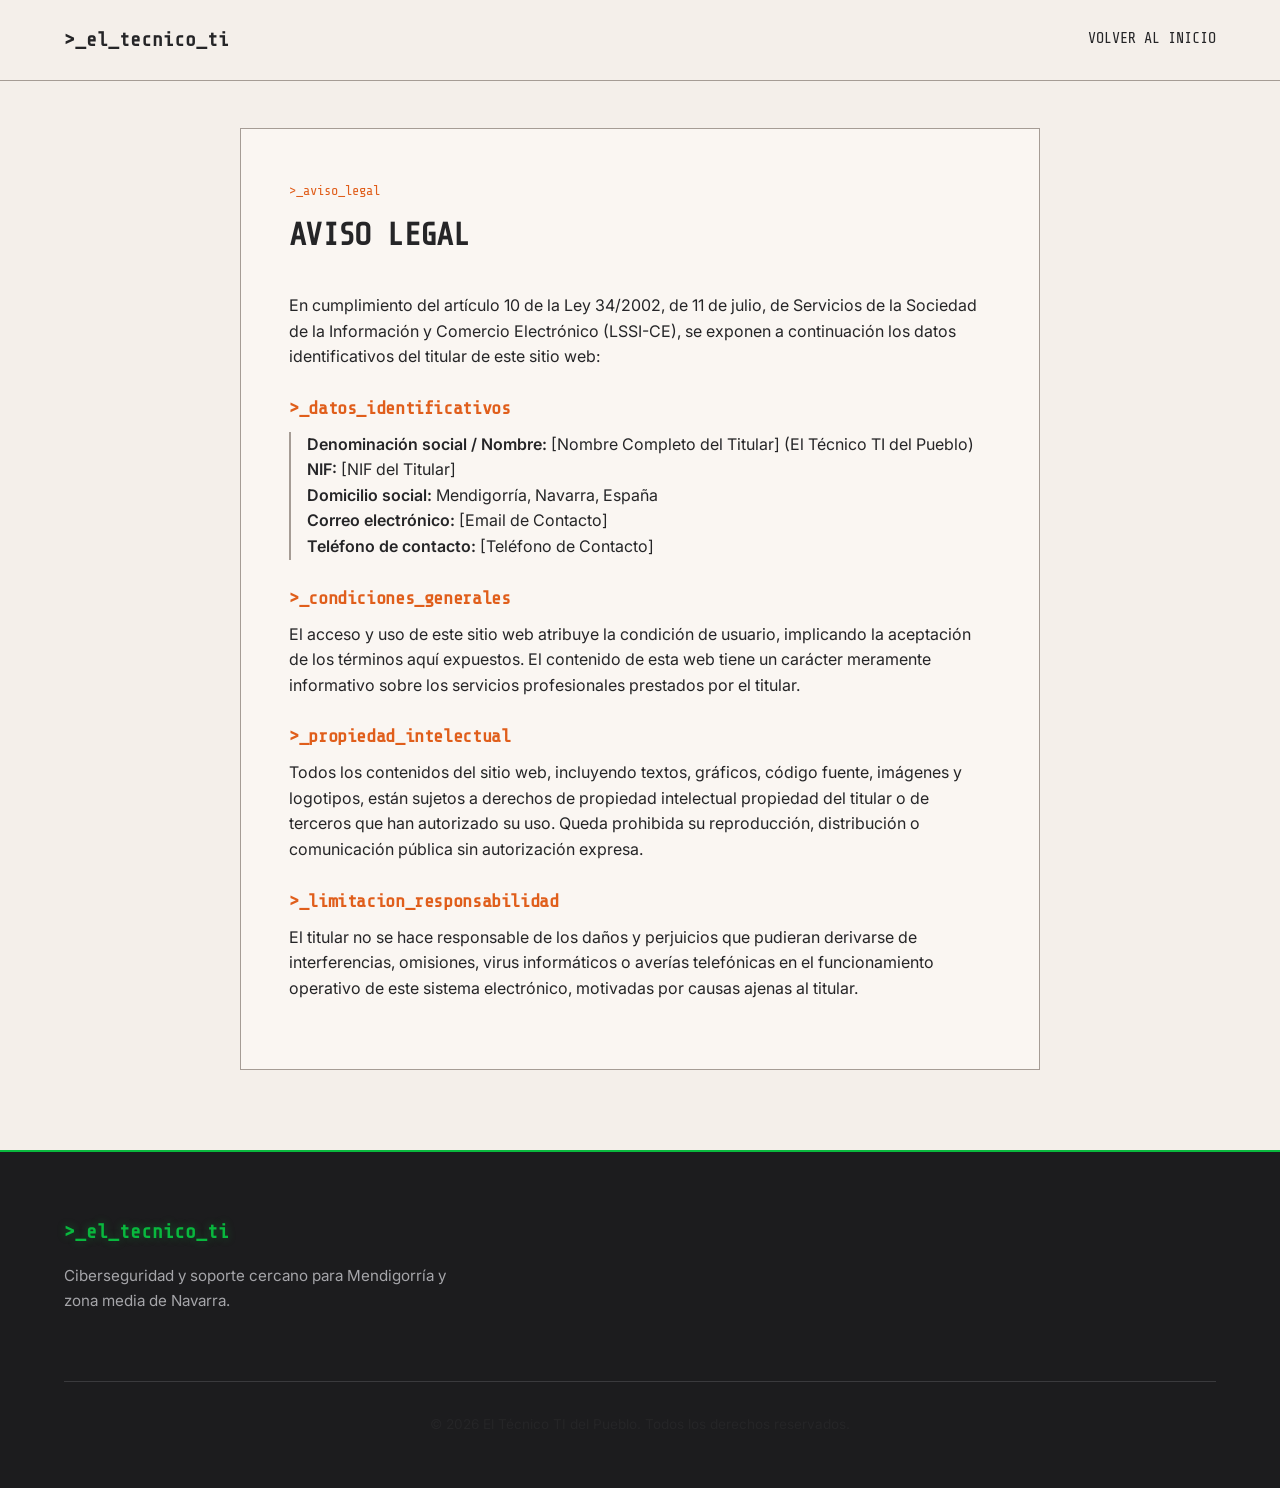
==== docs/aviso-legal.html @ a72f8ba3 "Initial commit: El Técnico TI del Pueblo" ====
<!DOCTYPE html>
<html lang="es">
<head>
    <meta charset="UTF-8">
    <meta name="viewport" content="width=device-width, initial-scale=1.0">
    <title>Aviso Legal | El Técnico TI del Pueblo</title>
    <meta name="robots" content="noindex, nofollow">
    <link rel="stylesheet" href="style.css?v=1.0.0">
    <link href="https://fonts.googleapis.com/css2?family=Inter:wght@300;400;500;600;700&family=Share+Tech+Mono&display=swap" rel="stylesheet">
</head>
<body>
    <header id="site-header">
        <nav aria-label="Navegación principal">
            <div class="logo-container">
                <a href="index.html" aria-label="Ir al inicio de El Técnico TI del Pueblo">
                    <span class="logo-text">&gt;_el_tecnico_ti</span>
                </a>
            </div>
            <ul class="nav-links">
                <li><a href="index.html">Volver al inicio</a></li>
            </ul>
        </nav>
    </header>

    <main id="main-content" style="padding-top: 8rem; padding-bottom: 5rem;">
        <div class="container" style="max-width: 800px; background-color: var(--bg-card); border: 1px solid var(--border-color); padding: 3rem;">
            <span class="section-tag">&gt;_aviso_legal</span>
            <h1 style="font-family: var(--font-mono); font-size: 2rem; margin-bottom: 2rem; text-transform: uppercase;">Aviso Legal</h1>
            
            <p>En cumplimiento del artículo 10 de la Ley 34/2002, de 11 de julio, de Servicios de la Sociedad de la Información y Comercio Electrónico (LSSI-CE), se exponen a continuación los datos identificativos del titular de este sitio web:</p>

            <h3 style="font-family: var(--font-mono); margin: 1.5rem 0 0.5rem; color: var(--crt-amber);">&gt;_datos_identificativos</h3>
            <ul style="list-style: none; padding-left: 1rem; border-left: 2px solid var(--border-color); margin-bottom: 1.5rem;">
                <li><strong>Denominación social / Nombre:</strong> [Nombre Completo del Titular] (El Técnico TI del Pueblo)</li>
                <li><strong>NIF:</strong> [NIF del Titular]</li>
                <li><strong>Domicilio social:</strong> Mendigorría, Navarra, España</li>
                <li><strong>Correo electrónico:</strong> [Email de Contacto]</li>
                <li><strong>Teléfono de contacto:</strong> [Teléfono de Contacto]</li>
            </ul>

            <h3 style="font-family: var(--font-mono); margin: 1.5rem 0 0.5rem; color: var(--crt-amber);">&gt;_condiciones_generales</h3>
            <p>El acceso y uso de este sitio web atribuye la condición de usuario, implicando la aceptación de los términos aquí expuestos. El contenido de esta web tiene un carácter meramente informativo sobre los servicios profesionales prestados por el titular.</p>

            <h3 style="font-family: var(--font-mono); margin: 1.5rem 0 0.5rem; color: var(--crt-amber);">&gt;_propiedad_intelectual</h3>
            <p>Todos los contenidos del sitio web, incluyendo textos, gráficos, código fuente, imágenes y logotipos, están sujetos a derechos de propiedad intelectual propiedad del titular o de terceros que han autorizado su uso. Queda prohibida su reproducción, distribución o comunicación pública sin autorización expresa.</p>

            <h3 style="font-family: var(--font-mono); margin: 1.5rem 0 0.5rem; color: var(--crt-amber);">&gt;_limitacion_responsabilidad</h3>
            <p>El titular no se hace responsable de los daños y perjuicios que pudieran derivarse de interferencias, omisiones, virus informáticos o averías telefónicas en el funcionamiento operativo de este sistema electrónico, motivadas por causas ajenas al titular.</p>
        </div>
    </main>

    <footer id="site-footer">
        <div class="container">
            <div class="footer-layout">
                <div class="footer-brand">
                    <span class="logo-text">&gt;_el_tecnico_ti</span>
                    <p>Ciberseguridad y soporte cercano para Mendigorría y zona media de Navarra.</p>
                </div>
            </div>
            <div class="footer-bottom">
                <p>&copy; 2026 El Técnico TI del Pueblo. Todos los derechos reservados.</p>
            </div>
        </div>
    </footer>
</body>
</html>
---- docs/style.css ----
/* ==========================================================================
   EL TÉCNICO TI DEL PUEBLO - HOJA DE ESTILOS VINTAGE-TECH
   Estética retro-tech 80s-90s (Mr. Robot / CRT) adaptada a usabilidad moderna.
   Metodología: Mobile First & CSS Variables.
   ========================================================================== */

/* --------------------------------------------------------------------------
   Variables de Diseño (Diseño Retro-Tech)
   -------------------------------------------------------------------------- */
:root {
    /* Paleta Principal: Plástico Beige Retro + Fósforo CRT */
    --bg-primary: #F4EFEA;       /* Beige carcasa clásica PC / Papel antiguo */
    --bg-alt: #EAE3DC;           /* Crema oscuro para alternancia de secciones */
    --bg-card: #FAF6F2;          /* Blanco roto cálido para tarjetas */
    --bg-dark-terminal: #1C1C1E; /* Gris oscuro para consolas de comando */
    
    --text-primary: #252527;     /* Antracita para cuerpo de texto */
    --text-muted: #57575C;       /* Gris medio para descripciones */
    --text-light: #F4EFEA;       /* Texto claro en fondos oscuros */
    
    /* Colores Fósforo CRT */
    --crt-green: #09B83E;        /* Verde terminal activo */
    --crt-green-glow: rgba(9, 184, 62, 0.4);
    --crt-amber: #E05E1B;        /* Naranja/Ámbar botón y acentos */
    --crt-amber-glow: rgba(224, 94, 27, 0.4);
    
    --border-color: #A59C95;     /* Borde gris arcilla para tarjetas y marcos */
    --border-terminal: #3A3A3D;  /* Borde oscuro de consola */
    
    /* Tipografías */
    --font-sans: 'Inter', system-ui, -apple-system, sans-serif;
    --font-mono: 'Share Tech Mono', 'Courier New', monospace;
    
    /* Transiciones */
    --transition-fast: 0.2s ease;
    --transition-normal: 0.4s cubic-bezier(0.25, 0.8, 0.25, 1);
    
    /* Sombreado */
    --shadow-soft: 0 4px 12px rgba(165, 156, 149, 0.15);
    --shadow-terminal: 0 4px 20px rgba(0, 0, 0, 0.25);
    --retro-glow: 0 0 8px var(--crt-green-glow);
}

/* --------------------------------------------------------------------------
   Bases y Reset
   -------------------------------------------------------------------------- */
*, *::before, *::after {
    box-sizing: border-box;
    margin: 0;
    padding: 0;
}

html {
    scroll-behavior: smooth;
    font-size: 16px;
    -webkit-text-size-adjust: 100%;
}

body {
    background-color: var(--bg-primary);
    color: var(--text-primary);
    font-family: var(--font-sans);
    line-height: 1.6;
    overflow-x: hidden;
}

/* Scrollbar personalizado retro */
::-webkit-scrollbar {
    width: 10px;
    height: 10px;
}
::-webkit-scrollbar-track {
    background: var(--bg-alt);
    border-left: 1px solid var(--border-color);
}
::-webkit-scrollbar-thumb {
    background: var(--border-color);
    border: 2px solid var(--bg-alt);
}
::-webkit-scrollbar-thumb:hover {
    background: var(--text-muted);
}

/* Accesibilidad: Skip Link */
.skip-link {
    position: absolute;
    top: -100px;
    left: 20px;
    background: var(--crt-amber);
    color: var(--text-light);
    padding: 10px 20px;
    z-index: 10000;
    font-family: var(--font-mono);
    text-decoration: none;
    border: 1px solid var(--text-light);
    transition: top var(--transition-fast);
}
.skip-link:focus {
    top: 20px;
    outline: 2px solid var(--crt-amber);
}

/* --------------------------------------------------------------------------
   Tipografía Común
   -------------------------------------------------------------------------- */
h1, h2, h3, h4 {
    font-weight: 700;
    letter-spacing: -0.02em;
}

h2 {
    font-family: var(--font-mono);
    font-size: 1.75rem;
    margin-bottom: 1rem;
    color: var(--text-primary);
    text-transform: uppercase;
}

p {
    margin-bottom: 1.25rem;
    color: var(--text-primary);
}

strong {
    font-weight: 600;
}

/* Clases de utilidad */
.section-tag {
    display: inline-block;
    font-family: var(--font-mono);
    font-size: 0.85rem;
    color: var(--crt-amber);
    margin-bottom: 0.5rem;
    text-transform: lowercase;
}

.section-subtitle {
    font-size: 1.1rem;
    color: var(--text-muted);
    max-width: 700px;
    margin-left: auto;
    margin-right: auto;
    margin-bottom: 3rem;
}

.center-text {
    text-align: center;
}

.container {
    width: 100%;
    max-width: 1200px;
    margin: 0 auto;
    padding: 0 1.5rem;
}

.section-padding {
    padding: 4.5rem 0;
}

.bg-alt {
    background-color: var(--bg-alt);
}

/* Grid genérico */
.grid-2 {
    display: grid;
    grid-template-columns: 1fr;
    gap: 2.5rem;
}

/* --------------------------------------------------------------------------
   Header y Navegación (Responsive)
   -------------------------------------------------------------------------- */
#site-header {
    position: fixed;
    top: 0;
    left: 0;
    width: 100%;
    z-index: 1000;
    background-color: rgba(244, 239, 234, 0.95);
    border-bottom: 1px solid var(--border-color);
    backdrop-filter: blur(10px);
    transition: padding var(--transition-normal), background-color var(--transition-normal);
    padding: 1.25rem 0;
}

#site-header.scrolled {
    padding: 0.75rem 0;
    background-color: rgba(244, 239, 234, 0.98);
    box-shadow: var(--shadow-soft);
}

#site-header nav {
    max-width: 1200px;
    margin: 0 auto;
    padding: 0 1.5rem;
    display: flex;
    justify-content: space-between;
    align-items: center;
}

.logo-text {
    font-family: var(--font-mono);
    font-weight: 700;
    font-size: 1.25rem;
    color: var(--text-primary);
}

.logo-container a {
    text-decoration: none;
}

/* Enlaces del menú (Mobile overlay) */
.nav-links {
    display: flex;
    flex-direction: column;
    position: fixed;
    top: 4.8rem;
    left: 0;
    width: 100%;
    height: calc(100vh - 4.8rem);
    background-color: var(--bg-primary);
    padding: 2.5rem 1.5rem;
    gap: 1.5rem;
    list-style: none;
    transform: translateX(100%);
    transition: transform var(--transition-normal);
    border-top: 1px solid var(--border-color);
    overflow-y: auto;
}

.nav-links.active {
    transform: translateX(0);
}

.nav-links a {
    font-family: var(--font-mono);
    font-size: 1.2rem;
    color: var(--text-primary);
    text-decoration: none;
    text-transform: uppercase;
    display: block;
    padding: 0.5rem 0;
    border-bottom: 1px solid transparent;
    transition: border-color var(--transition-fast), color var(--transition-fast);
}

.nav-links a:hover {
    color: var(--crt-amber);
    border-color: var(--crt-amber);
}

/* Botón Hamburguesa */
.hamburger {
    display: flex;
    flex-direction: column;
    justify-content: space-between;
    width: 24px;
    height: 18px;
    background: none;
    border: none;
    cursor: pointer;
    z-index: 1001;
}

.hamburger span {
    width: 100%;
    height: 2px;
    background-color: var(--text-primary);
    transition: transform var(--transition-normal), opacity var(--transition-normal);
}

.hamburger.active span:nth-child(1) {
    transform: translateY(8px) rotate(45deg);
}

.hamburger.active span:nth-child(2) {
    opacity: 0;
}

.hamburger.active span:nth-child(3) {
    transform: translateY(-8px) rotate(-45deg);
}

/* --------------------------------------------------------------------------
   Hero Section (Carrusel & Terminal Style)
   -------------------------------------------------------------------------- */
#hero {
    position: relative;
    height: 100vh;
    min-height: 550px;
    display: flex;
    align-items: center;
    color: var(--text-light);
    overflow: hidden;
    padding-top: 5rem;
}

.hero-slides-container {
    position: absolute;
    top: 0;
    left: 0;
    width: 100%;
    height: 100%;
    z-index: 1;
}

.hero-slide {
    position: absolute;
    top: 0;
    left: 0;
    width: 100%;
    height: 100%;
    background-size: cover;
    background-position: center;
    opacity: 0;
    transition: opacity 1s ease-in-out;
}

.hero-slide.active {
    opacity: 1;
}

.hero-content {
    position: relative;
    z-index: 2;
    width: 100%;
    max-width: 800px;
    margin: 0 auto;
    padding: 0 1.5rem;
    text-align: center;
}

.terminal-badge {
    display: inline-block;
    font-family: var(--font-mono);
    font-size: 0.8rem;
    background-color: var(--bg-dark-terminal);
    border: 1px solid var(--crt-green);
    color: var(--crt-green);
    padding: 0.25rem 0.75rem;
    margin-bottom: 1.5rem;
    box-shadow: var(--retro-glow);
    text-transform: uppercase;
}

.terminal-title {
    font-family: var(--font-mono);
    font-size: 2.25rem;
    margin-bottom: 1.5rem;
    color: #FFFFFF;
    text-shadow: 0 0 10px rgba(255, 255, 255, 0.4);
    letter-spacing: -0.03em;
}

.cursor-blink {
    color: var(--crt-green);
    animation: blink 0.8s infinite;
    font-weight: 700;
}

@keyframes blink {
    50% { opacity: 0; }
}

.hero-subtitle {
    font-size: 1.15rem;
    max-width: 600px;
    margin: 0 auto 2.5rem;
    color: #E2DDD6;
    line-height: 1.5;
}

/* Botones */
.hero-buttons {
    display: flex;
    flex-direction: column;
    gap: 1rem;
    justify-content: center;
    align-items: center;
}

.btn {
    display: inline-flex;
    align-items: center;
    justify-content: center;
    gap: 0.5rem;
    padding: 0.85rem 1.75rem;
    font-family: var(--font-mono);
    font-size: 1rem;
    font-weight: 600;
    text-decoration: none;
    text-transform: uppercase;
    border: 1px solid transparent;
    cursor: pointer;
    transition: background-color var(--transition-fast), transform var(--transition-fast), box-shadow var(--transition-fast);
    width: 100%;
    max-width: 280px;
}

.btn-primary {
    background-color: var(--crt-amber);
    color: var(--text-light);
    box-shadow: 0 4px 0 #9F3F0D;
}

.btn-primary:hover {
    background-color: #F06A26;
    transform: translateY(-2px);
    box-shadow: 0 6px 0 #9F3F0D, 0 0 12px var(--crt-amber-glow);
}

.btn-primary:active {
    transform: translateY(2px);
    box-shadow: 0 0px 0 #9F3F0D;
}

.btn-secondary {
    background-color: rgba(255, 255, 255, 0.1);
    color: #FFFFFF;
    border: 1px solid rgba(255, 255, 255, 0.3);
}

.btn-secondary:hover {
    background-color: rgba(255, 255, 255, 0.2);
    border-color: #FFFFFF;
    transform: translateY(-2px);
}

.icon {
    width: 18px;
    height: 18px;
}

/* Indicadores */
.hero-dots {
    position: absolute;
    bottom: 2rem;
    left: 50%;
    transform: translateX(-50%);
    z-index: 3;
    display: flex;
    gap: 0.5rem;
}

.hero-dot {
    width: 10px;
    height: 10px;
    border-radius: 50%;
    background-color: rgba(255, 255, 255, 0.4);
    border: none;
    cursor: pointer;
    transition: background-color var(--transition-fast);
}

.hero-dot.active {
    background-color: var(--crt-green);
    box-shadow: var(--retro-glow);
}

/* --------------------------------------------------------------------------
   Sobre mí Section
   -------------------------------------------------------------------------- */
.about-img-placeholder {
    width: 100%;
    aspect-ratio: 4/3;
    background-color: var(--bg-dark-terminal);
    border: 1px solid var(--border-terminal);
    display: flex;
    align-items: center;
    justify-content: center;
    position: relative;
}

.about-img-placeholder::after {
    content: "";
    position: absolute;
    top: 0;
    left: 0;
    width: 100%;
    height: 100%;
    background: linear-gradient(rgba(18, 16, 16, 0) 50%, rgba(0, 0, 0, 0.25) 50%), linear-gradient(90deg, rgba(255, 0, 0, 0.06), rgba(0, 255, 0, 0.02), rgba(0, 0, 255, 0.06));
    background-size: 100% 4px, 6px 100%;
    pointer-events: none;
}

.console-green {
    font-family: var(--font-mono);
    color: var(--crt-green);
    text-shadow: var(--retro-glow);
}

.retro-box-frame {
    border: 1px solid var(--border-color);
    padding: 0.75rem;
    background-color: var(--bg-card);
    box-shadow: var(--shadow-soft);
}

.highlight-text {
    font-weight: 500;
    border-left: 2px solid var(--crt-amber);
    padding-left: 1rem;
    color: var(--text-primary);
}

/* --------------------------------------------------------------------------
   Servicios Section
   -------------------------------------------------------------------------- */
.services-grid {
    display: grid;
    grid-template-columns: 1fr;
    gap: 2rem;
}

.service-card {
    background-color: var(--bg-card);
    border: 1px solid var(--border-color);
    padding: 2.25rem;
    transition: transform var(--transition-normal), box-shadow var(--transition-normal), border-color var(--transition-fast);
}

.service-card:hover {
    transform: translateY(-5px);
    box-shadow: var(--shadow-soft);
    border-color: var(--crt-amber);
}

.card-icon {
    font-family: var(--font-mono);
    font-size: 2rem;
    color: var(--crt-amber);
    margin-bottom: 1rem;
    display: block;
}

.service-card h3 {
    font-family: var(--font-sans);
    font-size: 1.25rem;
    margin-bottom: 0.75rem;
}

.service-card p {
    font-size: 0.95rem;
    color: var(--text-muted);
    margin-bottom: 1.5rem;
}

.card-list {
    list-style: none;
    font-family: var(--font-mono);
    font-size: 0.85rem;
    display: flex;
    flex-direction: column;
    gap: 0.5rem;
}

.card-list li {
    position: relative;
    padding-left: 1.25rem;
    color: var(--text-primary);
}

.card-list li::before {
    content: ">";
    position: absolute;
    left: 0;
    color: var(--crt-green);
}

/* --------------------------------------------------------------------------
   Proyectos / Casos Reales Section
   -------------------------------------------------------------------------- */
.projects-grid {
    display: grid;
    grid-template-columns: 1fr;
    gap: 2rem;
}

.project-card {
    background-color: var(--bg-card);
    border: 1px solid var(--border-color);
    padding: 2rem;
    display: flex;
    flex-direction: column;
    justify-content: space-between;
}

.project-header {
    display: flex;
    justify-content: space-between;
    align-items: center;
    margin-bottom: 1rem;
}

.project-tag {
    font-family: var(--font-mono);
    font-size: 0.75rem;
    background-color: var(--bg-alt);
    padding: 0.2rem 0.5rem;
    border: 1px solid var(--border-color);
}

.project-status {
    font-family: var(--font-mono);
    font-size: 0.75rem;
    color: var(--crt-green);
    font-weight: 600;
}

.project-card h3 {
    font-family: var(--font-mono);
    font-size: 1.35rem;
    margin-bottom: 0.75rem;
}

.project-card p {
    font-size: 0.95rem;
    color: var(--text-muted);
    margin-bottom: 1.5rem;
}

.project-tech {
    display: flex;
    flex-wrap: wrap;
    gap: 0.5rem;
    margin-bottom: 1.5rem;
}

.project-tech span {
    font-family: var(--font-mono);
    font-size: 0.75rem;
    background-color: var(--bg-dark-terminal);
    color: var(--crt-green);
    padding: 0.15rem 0.5rem;
    border: 1px solid var(--border-terminal);
}

.project-links {
    display: flex;
    gap: 1rem;
    border-top: 1px solid var(--border-color);
    padding-top: 1rem;
}

.project-links a, .link-disabled {
    font-family: var(--font-mono);
    font-size: 0.85rem;
    text-transform: uppercase;
    text-decoration: none;
    color: var(--crt-amber);
    cursor: pointer;
}

.link-disabled {
    color: var(--text-muted);
    opacity: 0.6;
    cursor: not-allowed;
}

/* --------------------------------------------------------------------------
   Metodología y Cobertura Section
   -------------------------------------------------------------------------- */
.map-placeholder {
    width: 100%;
    aspect-ratio: 4/3;
    background-color: var(--bg-dark-terminal);
    border: 1px solid var(--border-terminal);
    display: flex;
    flex-direction: column;
    align-items: center;
    justify-content: center;
    position: relative;
    padding: 1rem;
    text-align: center;
}

.terminal-amber {
    font-family: var(--font-mono);
    color: var(--crt-amber);
    text-shadow: 0 0 8px var(--crt-amber-glow);
    font-weight: bold;
    margin-bottom: 0.5rem;
}

.map-coordinates {
    font-family: var(--font-mono);
    color: var(--crt-green);
    font-size: 0.85rem;
    line-height: 1.4;
    opacity: 0.9;
}

.coverage-cities {
    display: flex;
    flex-wrap: wrap;
    gap: 0.5rem;
    margin: 1.5rem 0 2rem;
}

.badge {
    font-family: var(--font-mono);
    font-size: 0.85rem;
    background-color: var(--bg-card);
    border: 1px solid var(--border-color);
    color: var(--text-primary);
    padding: 0.25rem 0.75rem;
}

.retro-list {
    margin-top: 1.5rem;
    list-style: none;
    display: flex;
    flex-direction: column;
    gap: 1.25rem;
}

.retro-list li {
    position: relative;
    padding-left: 2.5rem;
}

.retro-list li strong {
    font-family: var(--font-mono);
    color: var(--crt-amber);
    display: block;
    font-size: 1rem;
}

.retro-list li::before {
    content: "0" counter(item);
    counter-increment: item;
    position: absolute;
    left: 0;
    top: 0;
    font-family: var(--font-mono);
    font-size: 1.1rem;
    font-weight: 700;
    color: var(--crt-green);
}

.methodology-text {
    counter-reset: item;
}

/* --------------------------------------------------------------------------
   Tarifas & Modalidades Section
   -------------------------------------------------------------------------- */
.pricing-grid {
    display: grid;
    grid-template-columns: 1fr;
    gap: 2rem;
    margin-bottom: 2rem;
}

.pricing-card {
    background-color: var(--bg-card);
    border: 1px solid var(--border-color);
    padding: 2.5rem 2rem;
    text-align: center;
    position: relative;
    display: flex;
    flex-direction: column;
}

.pricing-card.featured-card {
    border: 2px solid var(--crt-amber);
}

.card-badge {
    position: absolute;
    top: -12px;
    left: 50%;
    transform: translateX(-50%);
    background-color: var(--crt-amber);
    color: var(--text-light);
    font-family: var(--font-mono);
    font-size: 0.75rem;
    padding: 0.25rem 1rem;
    font-weight: bold;
}

.pricing-card h3 {
    font-size: 1.25rem;
    margin-bottom: 1rem;
}

.price {
    font-family: var(--font-mono);
    font-size: 2rem;
    color: var(--crt-amber);
    margin-bottom: 0.5rem;
    font-weight: bold;
}

.price-detail {
    font-size: 0.9rem;
    color: var(--text-muted);
    margin-bottom: 2rem;
    min-height: 48px;
}

.pricing-features {
    list-style: none;
    display: flex;
    flex-direction: column;
    gap: 0.75rem;
    margin-bottom: auto;
    font-size: 0.95rem;
}

.pricing-features li {
    padding-bottom: 0.75rem;
    border-bottom: 1px solid var(--bg-alt);
}

.pricing-features li:last-child {
    border-bottom: none;
}

.pricing-footer-note {
    font-family: var(--font-mono);
    font-size: 0.8rem;
    color: var(--text-muted);
    text-align: center;
}

/* --------------------------------------------------------------------------
   FAQ y Contacto Section
   -------------------------------------------------------------------------- */
.faq-list {
    display: flex;
    flex-direction: column;
    gap: 1rem;
    margin-top: 1.5rem;
}

.faq-item {
    background-color: var(--bg-card);
    border: 1px solid var(--border-color);
    padding: 1.25rem;
    cursor: pointer;
}

.faq-item[open] {
    border-color: var(--crt-amber);
}

.faq-item summary {
    font-weight: 600;
    list-style: none;
    display: flex;
    justify-content: space-between;
    align-items: center;
    outline: none;
}

.faq-item summary::-webkit-details-marker {
    display: none;
}

.faq-item summary::after {
    content: "+";
    font-family: var(--font-mono);
    font-size: 1.2rem;
    color: var(--crt-green);
}

.faq-item[open] summary::after {
    content: "-";
}

.faq-answer {
    margin-top: 1rem;
    font-size: 0.95rem;
    color: var(--text-muted);
    border-top: 1px solid var(--bg-alt);
    padding-top: 1rem;
}

.contact-box {
    background-color: var(--bg-card);
    padding: 2.5rem;
}

.contact-box h3 {
    margin: 1rem 0;
    font-size: 1.5rem;
}

.contact-box p {
    color: var(--text-muted);
    margin-bottom: 2rem;
}

.contact-methods {
    display: flex;
    flex-direction: column;
    gap: 1rem;
}

.contact-link {
    display: inline-flex;
    align-items: center;
    gap: 0.75rem;
    padding: 1rem 1.25rem;
    font-family: var(--font-mono);
    font-size: 0.9rem;
    text-decoration: none;
    border: 1px solid var(--border-color);
    transition: transform var(--transition-fast), border-color var(--transition-fast), background-color var(--transition-fast);
}

.contact-link svg {
    width: 20px;
    height: 20px;
}

.whatsapp-style {
    background-color: rgba(9, 184, 62, 0.05);
    color: var(--crt-green);
    border-color: rgba(9, 184, 62, 0.3);
}

.whatsapp-style:hover {
    background-color: rgba(9, 184, 62, 0.1);
    border-color: var(--crt-green);
    transform: translateX(4px);
}

.email-style {
    background-color: rgba(224, 94, 27, 0.05);
    color: var(--crt-amber);
    border-color: rgba(224, 94, 27, 0.3);
}

.email-style:hover {
    background-color: rgba(224, 94, 27, 0.1);
    border-color: var(--crt-amber);
    transform: translateX(4px);
}

/* --------------------------------------------------------------------------
   Footer
   -------------------------------------------------------------------------- */
#site-footer {
    background-color: var(--bg-dark-terminal);
    color: var(--text-light);
    padding: 4rem 0 2rem;
    border-top: 2px solid var(--crt-green);
}

.footer-layout {
    display: flex;
    flex-direction: column;
    gap: 2.5rem;
    margin-bottom: 3rem;
}

.footer-brand .logo-text {
    color: var(--crt-green);
    text-shadow: var(--retro-glow);
    display: block;
    margin-bottom: 1rem;
}

.footer-brand p {
    color: #A5A5A9;
    font-size: 0.95rem;
}

.footer-links-container {
    display: flex;
    flex-direction: column;
    gap: 1.5rem;
}

.footer-links {
    list-style: none;
    display: flex;
    flex-direction: column;
    gap: 0.75rem;
}

.footer-links a {
    color: #A5A5A9;
    text-decoration: none;
    font-family: var(--font-mono);
    font-size: 0.85rem;
    transition: color var(--transition-fast);
}

.footer-links a:hover {
    color: var(--crt-green);
}

.footer-bottom {
    border-top: 1px solid var(--border-terminal);
    padding-top: 2rem;
    text-align: center;
    font-size: 0.85rem;
    color: #6C6C70;
}

/* --------------------------------------------------------------------------
   Animaciones Scroll (Reveal class)
   -------------------------------------------------------------------------- */
.reveal {
    opacity: 0;
    transform: translateY(30px);
    transition: opacity 0.8s ease, transform 0.8s ease;
}

.reveal.active {
    opacity: 1;
    transform: translateY(0);
}

/* --------------------------------------------------------------------------
   Media Queries (Escritorio / Tablets) - Mobile First
   -------------------------------------------------------------------------- */
@media (min-width: 768px) {
    h2 {
        font-size: 2.25rem;
    }
    
    .grid-2 {
        grid-template-columns: 1fr 1fr;
        align-items: center;
    }
    
    .services-grid {
        grid-template-columns: repeat(2, 1fr);
    }
    
    .projects-grid {
        grid-template-columns: repeat(2, 1fr);
    }
    
    .pricing-grid {
        grid-template-columns: repeat(3, 1fr);
    }
    
    .hero-buttons {
        flex-direction: row;
    }
    
    .terminal-title {
        font-size: 3.5rem;
    }
    
    .footer-layout {
        flex-direction: row;
        justify-content: space-between;
    }
    
    .footer-brand {
        max-width: 400px;
    }
}

@media (min-width: 1024px) {
    /* Header normal en Desktop */
    #site-header {
        padding: 1.5rem 0;
    }
    
    .hamburger {
        display: none;
    }
    
    .nav-links {
        display: flex;
        flex-direction: row;
        position: static;
        width: auto;
        height: auto;
        background: none;
        padding: 0;
        gap: 2rem;
        transform: none;
        border-top: none;
        overflow: visible;
    }
    
    .nav-links a {
        font-size: 0.95rem;
        padding: 0;
    }
    
    .nav-links a:hover {
        border-color: var(--crt-amber);
    }
    
    .section-padding {
        padding: 6.5rem 0;
    }
}
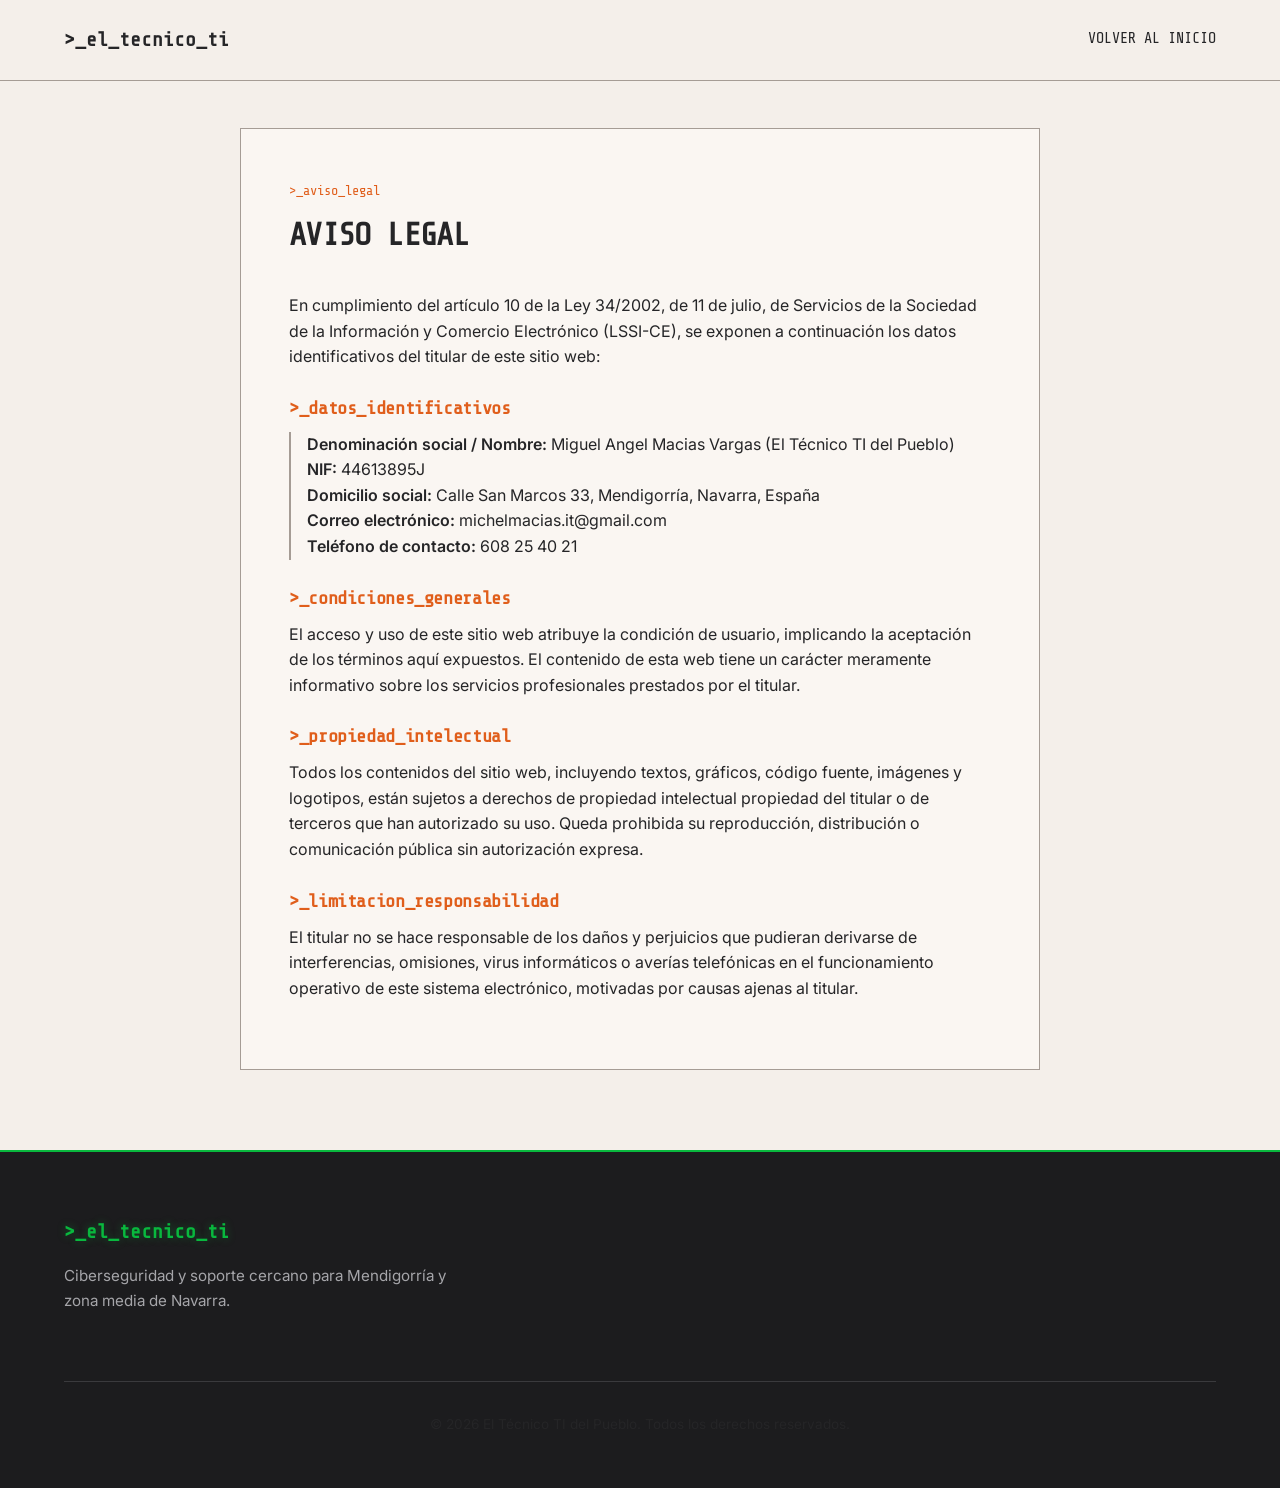
==== commit 1c4ce831: "fix: actualizar datos identificativos en aviso legal — nombre real y dirección completa" ====
--- a/docs/aviso-legal.html
+++ b/docs/aviso-legal.html
@@ -31,11 +31,11 @@
 
             <h3 style="font-family: var(--font-mono); margin: 1.5rem 0 0.5rem; color: var(--crt-amber);">&gt;_datos_identificativos</h3>
             <ul style="list-style: none; padding-left: 1rem; border-left: 2px solid var(--border-color); margin-bottom: 1.5rem;">
-                <li><strong>Denominación social / Nombre:</strong> [Nombre Completo del Titular] (El Técnico TI del Pueblo)</li>
-                <li><strong>NIF:</strong> [NIF del Titular]</li>
-                <li><strong>Domicilio social:</strong> Mendigorría, Navarra, España</li>
-                <li><strong>Correo electrónico:</strong> [Email de Contacto]</li>
-                <li><strong>Teléfono de contacto:</strong> [Teléfono de Contacto]</li>
+                <li><strong>Denominación social / Nombre:</strong> Miguel Angel Macias Vargas (El Técnico TI del Pueblo)</li>
+                <li><strong>NIF:</strong> 44613895J</li>
+                <li><strong>Domicilio social:</strong> Calle San Marcos 33, Mendigorría, Navarra, España</li>
+                <li><strong>Correo electrónico:</strong> michelmacias.it@gmail.com</li>
+                <li><strong>Teléfono de contacto:</strong> 608 25 40 21</li>
             </ul>
 
             <h3 style="font-family: var(--font-mono); margin: 1.5rem 0 0.5rem; color: var(--crt-amber);">&gt;_condiciones_generales</h3>
--- a/docs/style.css
+++ b/docs/style.css
@@ -463,6 +463,14 @@
 /* --------------------------------------------------------------------------
    Sobre mí Section
    -------------------------------------------------------------------------- */
+.about-img {
+    width: 100%;
+    aspect-ratio: 1/1;
+    object-fit: cover;
+    display: block;
+    border: 1px solid var(--border-terminal);
+}
+
 .about-img-placeholder {
     width: 100%;
     aspect-ratio: 4/3;
